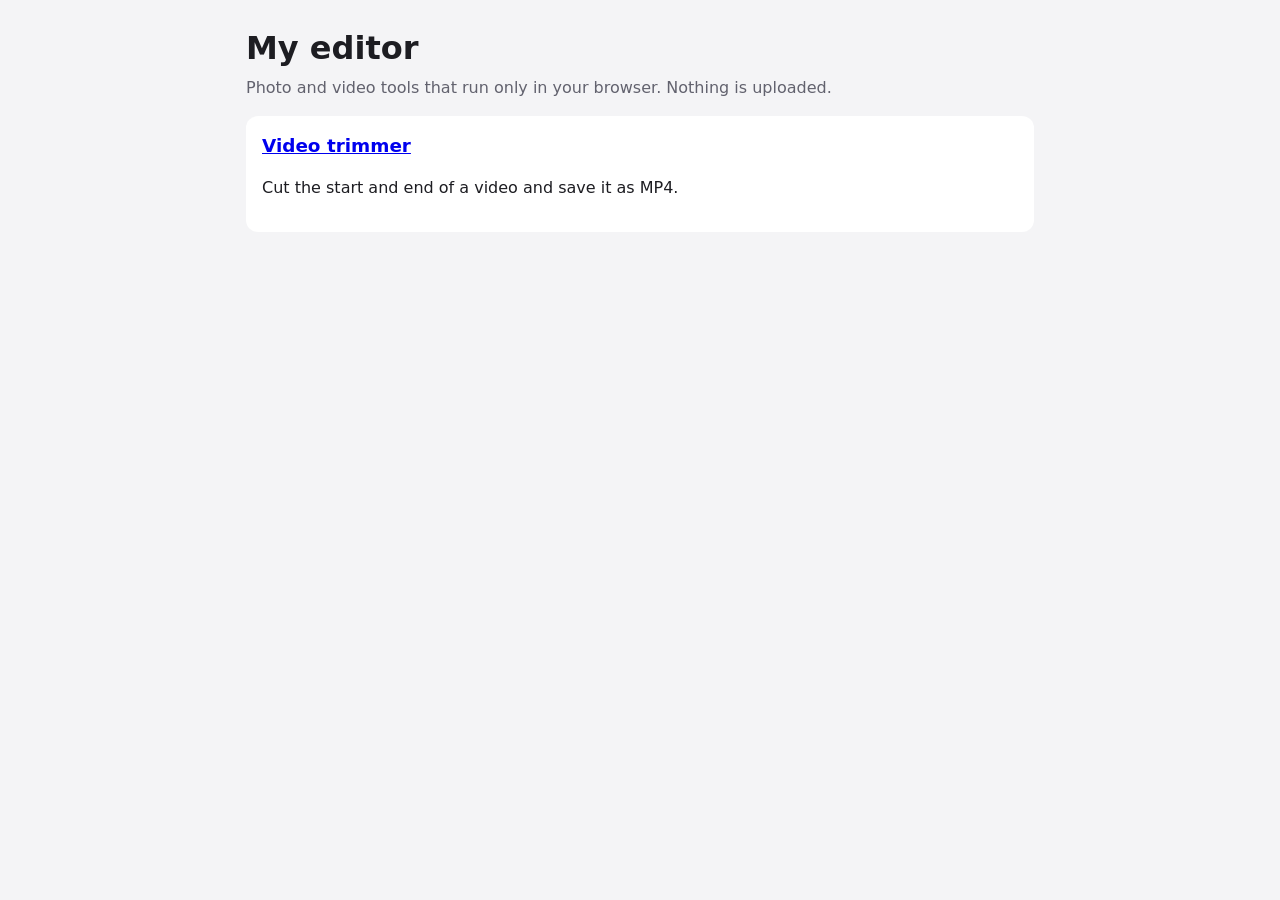
==== index.html @ cd4a401c "Add video trimmer with in-browser MP4 export (WebCodecs) Co-Authored-By: Claude Opus 5.5 <noreply@an" ====
<!doctype html>
<html lang="en">
<head>
  <meta charset="utf-8">
  <meta name="viewport" content="width=device-width, initial-scale=1">
  <title>My editor</title>
  <link rel="stylesheet" href="video.css">
</head>
<body>
  <header>
    <h1>My editor</h1>
    <p class="note">Photo and video tools that run only in your browser. Nothing is uploaded.</p>
  </header>
  <main>
    <section class="card">
      <h2><a href="video.html">Video trimmer</a></h2>
      <p>Cut the start and end of a video and save it as MP4.</p>
    </section>
  </main>
</body>
</html>
---- video.css ----
:root {
  --bg: #f4f4f6;
  --card: #ffffff;
  --text: #1d1d22;
  --muted: #62626e;
  --accent: #3b5bdb;
}
@media (prefers-color-scheme: dark) {
  :root {
    --bg: #16161a;
    --card: #222228;
    --text: #ececf1;
    --muted: #a0a0ad;
    --accent: #7b93ff;
  }
}
* { box-sizing: border-box; }
body {
  margin: 0;
  font-family: system-ui, sans-serif;
  background: var(--bg);
  color: var(--text);
  line-height: 1.5;
}
header, main { max-width: 820px; margin: 0 auto; padding: 0 16px; }
h1 { margin: 24px 0 4px; }
h2 { margin-top: 0; font-size: 1.15rem; }
.note { color: var(--muted); margin: 4px 0 16px; }
.card {
  background: var(--card);
  border-radius: 12px;
  padding: 16px;
  margin-bottom: 16px;
}
video { width: 100%; max-height: 60vh; background: #000; border-radius: 8px; }
.row {
  display: grid;
  grid-template-columns: 9rem 1fr auto;
  gap: 8px;
  align-items: center;
  margin: 8px 0;
}
@media (max-width: 560px) {
  .row { grid-template-columns: 1fr; }
}
input[type="range"] { width: 100%; }
button {
  font: inherit;
  padding: 8px 14px;
  border-radius: 8px;
  border: 1px solid var(--muted);
  background: transparent;
  color: var(--text);
  cursor: pointer;
}
button.primary { background: var(--accent); border-color: var(--accent); color: #fff; }
button:disabled { opacity: 0.5; cursor: default; }
progress { width: 100%; height: 14px; margin-top: 12px; }
#download { display: inline-block; margin-top: 8px; font-weight: 600; color: var(--accent); }
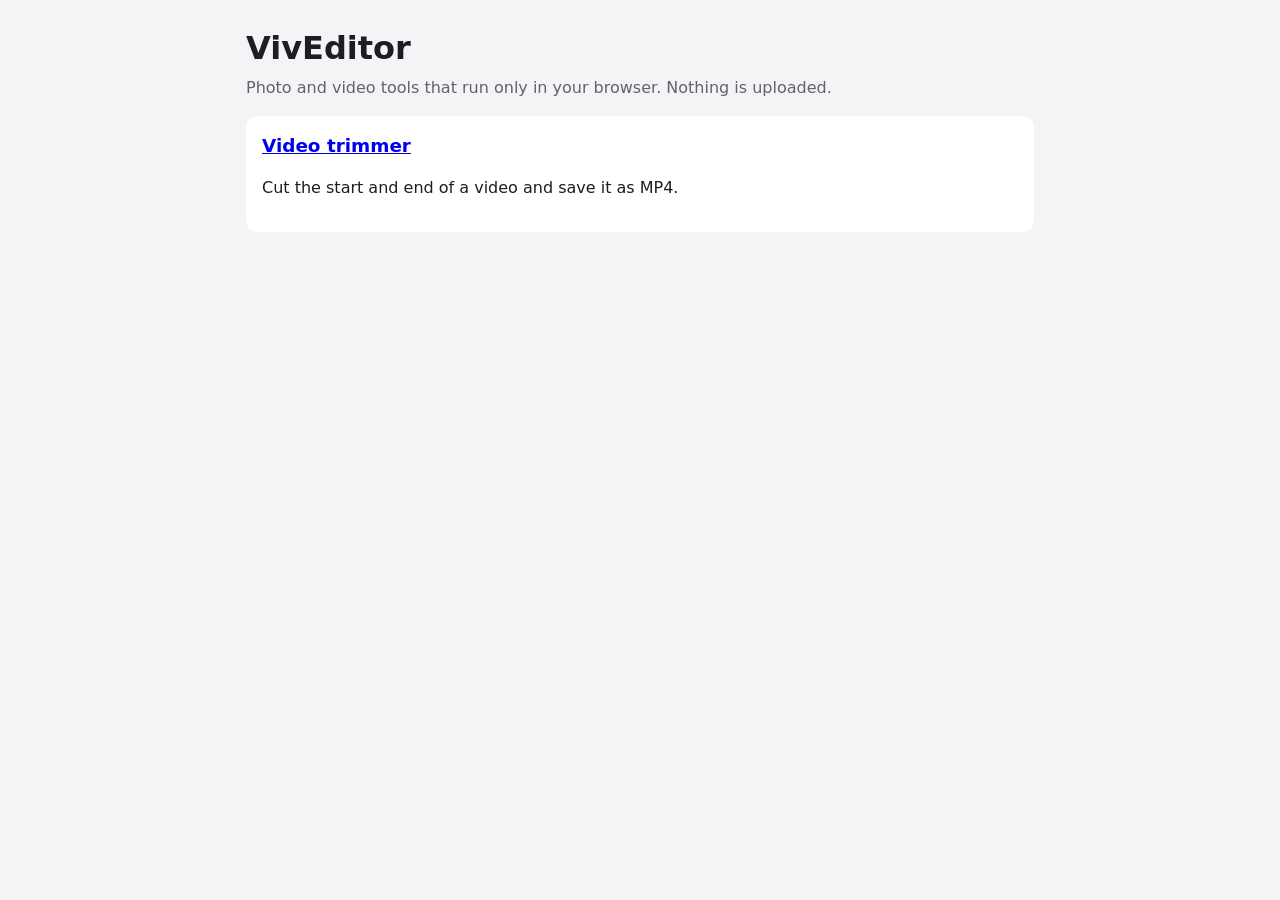
==== commit d88aff01: "Name the editor VivEditor Co-Authored-By: Claude Opus 5.5 <noreply@anthropic.com> Claude-Session: ht" ====
--- a/index.html
+++ b/index.html
@@ -3,12 +3,12 @@
 <head>
   <meta charset="utf-8">
   <meta name="viewport" content="width=device-width, initial-scale=1">
-  <title>My editor</title>
+  <title>VivEditor</title>
   <link rel="stylesheet" href="video.css">
 </head>
 <body>
   <header>
-    <h1>My editor</h1>
+    <h1>VivEditor</h1>
     <p class="note">Photo and video tools that run only in your browser. Nothing is uploaded.</p>
   </header>
   <main>
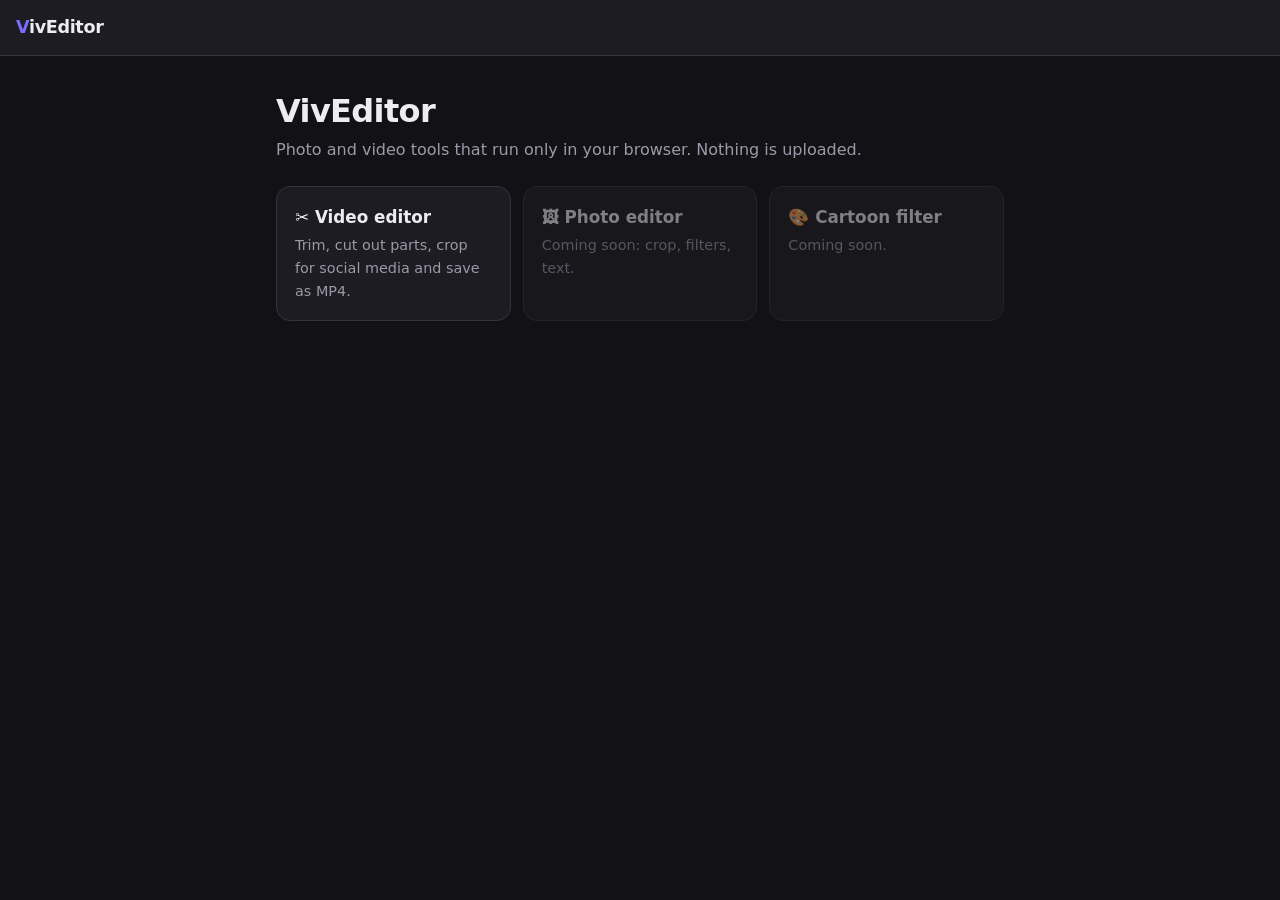
==== commit 2c74098e: "Upgrade video editor: dark layout, thumbnail timeline, multiple cuts, export options - Dark editor l" ====
--- a/index.html
+++ b/index.html
@@ -3,19 +3,31 @@
 <head>
   <meta charset="utf-8">
   <meta name="viewport" content="width=device-width, initial-scale=1">
+  <meta name="theme-color" content="#121216">
   <title>VivEditor</title>
   <link rel="stylesheet" href="video.css">
 </head>
 <body>
-  <header>
+  <header class="topbar">
+    <a class="brand" href="index.html">VivEditor</a>
+  </header>
+  <main class="home">
     <h1>VivEditor</h1>
-    <p class="note">Photo and video tools that run only in your browser. Nothing is uploaded.</p>
-  </header>
-  <main>
-    <section class="card">
-      <h2><a href="video.html">Video trimmer</a></h2>
-      <p>Cut the start and end of a video and save it as MP4.</p>
-    </section>
+    <p>Photo and video tools that run only in your browser. Nothing is uploaded.</p>
+    <div class="tools">
+      <a class="tool" href="video.html">
+        <strong>✂ Video editor</strong>
+        <span>Trim, cut out parts, crop for social media and save as MP4.</span>
+      </a>
+      <div class="tool soon">
+        <strong>🖼 Photo editor</strong>
+        <span>Coming soon: crop, filters, text.</span>
+      </div>
+      <div class="tool soon">
+        <strong>🎨 Cartoon filter</strong>
+        <span>Coming soon.</span>
+      </div>
+    </div>
   </main>
 </body>
 </html>
--- a/video.css
+++ b/video.css
@@ -1,59 +1,245 @@
+/* VivEditor — dark editor look */
 :root {
-  --bg: #f4f4f6;
-  --card: #ffffff;
-  --text: #1d1d22;
-  --muted: #62626e;
-  --accent: #3b5bdb;
-}
-@media (prefers-color-scheme: dark) {
-  :root {
-    --bg: #16161a;
-    --card: #222228;
-    --text: #ececf1;
-    --muted: #a0a0ad;
-    --accent: #7b93ff;
-  }
+  --bg: #121216;
+  --surface: #1c1c22;
+  --surface-2: #26262e;
+  --line: #34343e;
+  --text: #ececf1;
+  --muted: #9a9aa8;
+  --accent: #7b6cff;
+  --accent-text: #ffffff;
+  --handle: #ffcc33;
+  --danger: #ff6b6b;
+  color-scheme: dark;
 }
 * { box-sizing: border-box; }
+html, body { height: 100%; }
 body {
   margin: 0;
-  font-family: system-ui, sans-serif;
+  font-family: system-ui, -apple-system, "Segoe UI", sans-serif;
   background: var(--bg);
   color: var(--text);
-  line-height: 1.5;
-}
-header, main { max-width: 820px; margin: 0 auto; padding: 0 16px; }
-h1 { margin: 24px 0 4px; }
-h2 { margin-top: 0; font-size: 1.15rem; }
-.note { color: var(--muted); margin: 4px 0 16px; }
-.card {
-  background: var(--card);
-  border-radius: 12px;
+  line-height: 1.45;
+  -webkit-tap-highlight-color: transparent;
+}
+a { color: var(--accent); }
+[hidden] { display: none !important; }
+
+/* ---------- top bar ---------- */
+.topbar {
+  display: flex;
+  align-items: center;
+  gap: 12px;
+  height: 56px;
+  padding: 0 16px;
+  background: var(--surface);
+  border-bottom: 1px solid var(--line);
+  position: sticky;
+  top: 0;
+  z-index: 10;
+}
+.brand { font-weight: 800; font-size: 1.1rem; color: var(--text); text-decoration: none; letter-spacing: -0.02em; }
+.brand::first-letter { color: var(--accent); }
+.topbar-title { color: var(--muted); }
+.topbar-actions { margin-left: auto; display: flex; gap: 8px; }
+
+/* ---------- buttons ---------- */
+.btn, .chip, .icon-btn, select {
+  font: inherit;
+  color: var(--text);
+  background: var(--surface-2);
+  border: 1px solid var(--line);
+  border-radius: 10px;
+  padding: 8px 14px;
+  cursor: pointer;
+  text-decoration: none;
+  display: inline-flex;
+  align-items: center;
+  justify-content: center;
+  gap: 6px;
+  white-space: nowrap;
+}
+.btn:hover, .chip:hover, .icon-btn:hover { border-color: var(--muted); }
+.btn.small { padding: 6px 10px; font-size: 0.9rem; }
+.btn.ghost { background: transparent; }
+.btn.primary { background: var(--accent); border-color: var(--accent); color: var(--accent-text); font-weight: 600; }
+.btn.wide { width: 100%; padding: 12px; }
+.btn.download { margin-top: 8px; background: #1f3a2b; border-color: #2f6b47; color: #8ff0b4; font-weight: 600; }
+button:disabled, .btn[aria-disabled="true"] { opacity: 0.45; cursor: default; }
+.icon-btn { width: 40px; height: 40px; padding: 0; border-radius: 50%; font-size: 1rem; }
+
+/* ---------- empty state ---------- */
+.empty { max-width: 640px; margin: 8vh auto; padding: 0 16px; }
+.dropzone {
+  display: flex;
+  flex-direction: column;
+  align-items: center;
+  gap: 6px;
+  padding: 56px 16px;
+  border: 2px dashed var(--line);
+  border-radius: 18px;
+  background: var(--surface);
+  cursor: pointer;
+  text-align: center;
+}
+.dropzone.over { border-color: var(--accent); background: #211f33; }
+.dropzone-icon {
+  width: 64px; height: 64px; border-radius: 50%;
+  display: grid; place-items: center;
+  background: var(--accent); color: #fff; font-size: 1.5rem; margin-bottom: 8px;
+}
+.dropzone strong { font-size: 1.25rem; }
+.dropzone span, .dropzone small { color: var(--muted); }
+.dropzone small { margin-top: 12px; }
+.warning { color: var(--handle); text-align: center; }
+
+/* ---------- editor layout ---------- */
+.editor {
+  display: grid;
+  grid-template-columns: minmax(0, 1fr) 300px;
+  gap: 16px;
   padding: 16px;
-  margin-bottom: 16px;
-}
-video { width: 100%; max-height: 60vh; background: #000; border-radius: 8px; }
-.row {
+  max-width: 1400px;
+  margin: 0 auto;
+}
+@media (max-width: 860px) {
+  .editor { grid-template-columns: minmax(0, 1fr); padding: 12px; }
+}
+.stage { min-width: 0; }
+
+.viewer {
+  background: #000;
+  border-radius: 14px;
+  display: flex;
+  align-items: center;
+  justify-content: center;
+  height: min(58vh, 640px);
+  overflow: hidden;
+}
+@media (max-width: 860px) { .viewer { height: 42vh; } }
+/* .frame takes the exact shape of the video (size set in video.js) so the crop box lines up */
+.frame { position: relative; flex: none; }
+.frame video { display: block; width: 100%; height: 100%; }
+.crop-box {
+  position: absolute;
+  outline: 2px solid rgba(255, 255, 255, 0.9);
+  box-shadow: 0 0 0 9999px rgba(0, 0, 0, 0.6);
+  pointer-events: none;
+}
+
+/* ---------- timeline ---------- */
+.timeline-tools {
+  display: flex;
+  align-items: center;
+  gap: 8px;
+  flex-wrap: wrap;
+  margin: 12px 0 8px;
+}
+.time { font-variant-numeric: tabular-nums; }
+.muted { color: var(--muted); }
+.spacer { flex: 1; }
+
+.timeline {
+  position: relative;
+  height: 72px;
+  border-radius: 10px;
+  background: var(--surface);
+  overflow: hidden;
+  touch-action: none; /* lets us drag on phones without scrolling the page */
+  user-select: none;
+  cursor: pointer;
+}
+.thumbs { position: absolute; inset: 0; width: 100%; height: 100%; }
+.segments { position: absolute; inset: 0; }
+.gap { position: absolute; top: 0; bottom: 0; background: rgba(10, 10, 14, 0.78); }
+.gap::after {
+  content: "";
+  position: absolute; inset: 0;
+  background: repeating-linear-gradient(45deg, transparent 0 6px, rgba(255,255,255,0.06) 6px 12px);
+}
+.segment {
+  position: absolute;
+  top: 0; bottom: 0;
+  border-top: 3px solid var(--handle);
+  border-bottom: 3px solid var(--handle);
+}
+.segment.selected { background: rgba(123, 108, 255, 0.25); border-color: #fff; }
+.handle {
+  position: absolute;
+  top: -3px; bottom: -3px;
+  width: 14px;
+  background: var(--handle);
+  cursor: ew-resize;
   display: grid;
-  grid-template-columns: 9rem 1fr auto;
-  gap: 8px;
-  align-items: center;
-  margin: 8px 0;
-}
+  place-items: center;
+}
+.handle::before { content: ""; width: 2px; height: 22px; background: rgba(0, 0, 0, 0.5); border-radius: 1px; }
+.handle.start { left: 0; border-radius: 6px 0 0 6px; }
+.handle.end { right: 0; border-radius: 0 6px 6px 0; }
+.segment.selected .handle { background: #fff; }
+/* bigger invisible touch area for fingers */
+.handle::after { content: ""; position: absolute; inset: 0 -10px; }
+.playhead {
+  position: absolute;
+  top: 0; bottom: 0;
+  width: 2px;
+  margin-left: -1px;
+  background: #fff;
+  box-shadow: 0 0 4px rgba(0, 0, 0, 0.8);
+  pointer-events: none;
+}
+.playhead::before {
+  content: "";
+  position: absolute;
+  top: 0; left: -5px;
+  border: 6px solid transparent;
+  border-top-color: #fff;
+}
+.hint { color: var(--muted); font-size: 0.85rem; margin: 8px 2px 0; }
+
+/* ---------- export panel ---------- */
+.panel {
+  background: var(--surface);
+  border: 1px solid var(--line);
+  border-radius: 14px;
+  padding: 16px;
+  align-self: start;
+}
+.panel h2 { margin: 0 0 12px; font-size: 1.05rem; }
+.field { display: block; margin-bottom: 14px; }
+.label { display: block; font-size: 0.85rem; color: var(--muted); margin-bottom: 6px; }
+select { width: 100%; appearance: none; background-image: linear-gradient(45deg, transparent 50%, var(--muted) 50%), linear-gradient(135deg, var(--muted) 50%, transparent 50%); background-position: calc(100% - 18px) 55%, calc(100% - 13px) 55%; background-size: 5px 5px; background-repeat: no-repeat; justify-content: flex-start; }
+.chips { display: flex; flex-wrap: wrap; gap: 6px; }
+.chip { padding: 6px 10px; font-size: 0.85rem; border-radius: 999px; }
+.chip.active { background: var(--accent); border-color: var(--accent); color: var(--accent-text); }
+.toggle { display: flex; align-items: center; gap: 10px; cursor: pointer; }
+.toggle input { width: 18px; height: 18px; accent-color: var(--accent); }
+.summary { color: var(--muted); font-size: 0.85rem; margin: 0 0 12px; }
+progress { width: 100%; height: 8px; margin-top: 12px; accent-color: var(--accent); }
+.status { color: var(--muted); font-size: 0.9rem; min-height: 1.2em; margin: 8px 0 0; }
+.status.error { color: var(--danger); }
+
+/* ---------- home page ---------- */
+.home { max-width: 760px; margin: 0 auto; padding: 32px 16px; }
+.home h1 { font-size: 2rem; margin: 0 0 4px; letter-spacing: -0.02em; }
+.home > p { color: var(--muted); margin: 0 0 24px; }
+.tools { display: grid; grid-template-columns: repeat(auto-fill, minmax(220px, 1fr)); gap: 12px; }
+.tool {
+  display: block;
+  padding: 18px;
+  border-radius: 14px;
+  background: var(--surface);
+  border: 1px solid var(--line);
+  color: var(--text);
+  text-decoration: none;
+}
+.tool:hover { border-color: var(--accent); }
+.tool strong { display: block; font-size: 1.05rem; margin-bottom: 4px; }
+.tool span { color: var(--muted); font-size: 0.9rem; }
+.tool.soon { opacity: 0.5; pointer-events: none; }
+
+/* phones: play + time on one row, the three edit buttons on the next */
 @media (max-width: 560px) {
-  .row { grid-template-columns: 1fr; }
-}
-input[type="range"] { width: 100%; }
-button {
-  font: inherit;
-  padding: 8px 14px;
-  border-radius: 8px;
-  border: 1px solid var(--muted);
-  background: transparent;
-  color: var(--text);
-  cursor: pointer;
-}
-button.primary { background: var(--accent); border-color: var(--accent); color: #fff; }
-button:disabled { opacity: 0.5; cursor: default; }
-progress { width: 100%; height: 14px; margin-top: 12px; }
-#download { display: inline-block; margin-top: 8px; font-weight: 600; color: var(--accent); }
+  .timeline-tools .spacer { flex-basis: 100%; height: 0; }
+  .timeline-tools .btn.small { flex: 1; }
+}
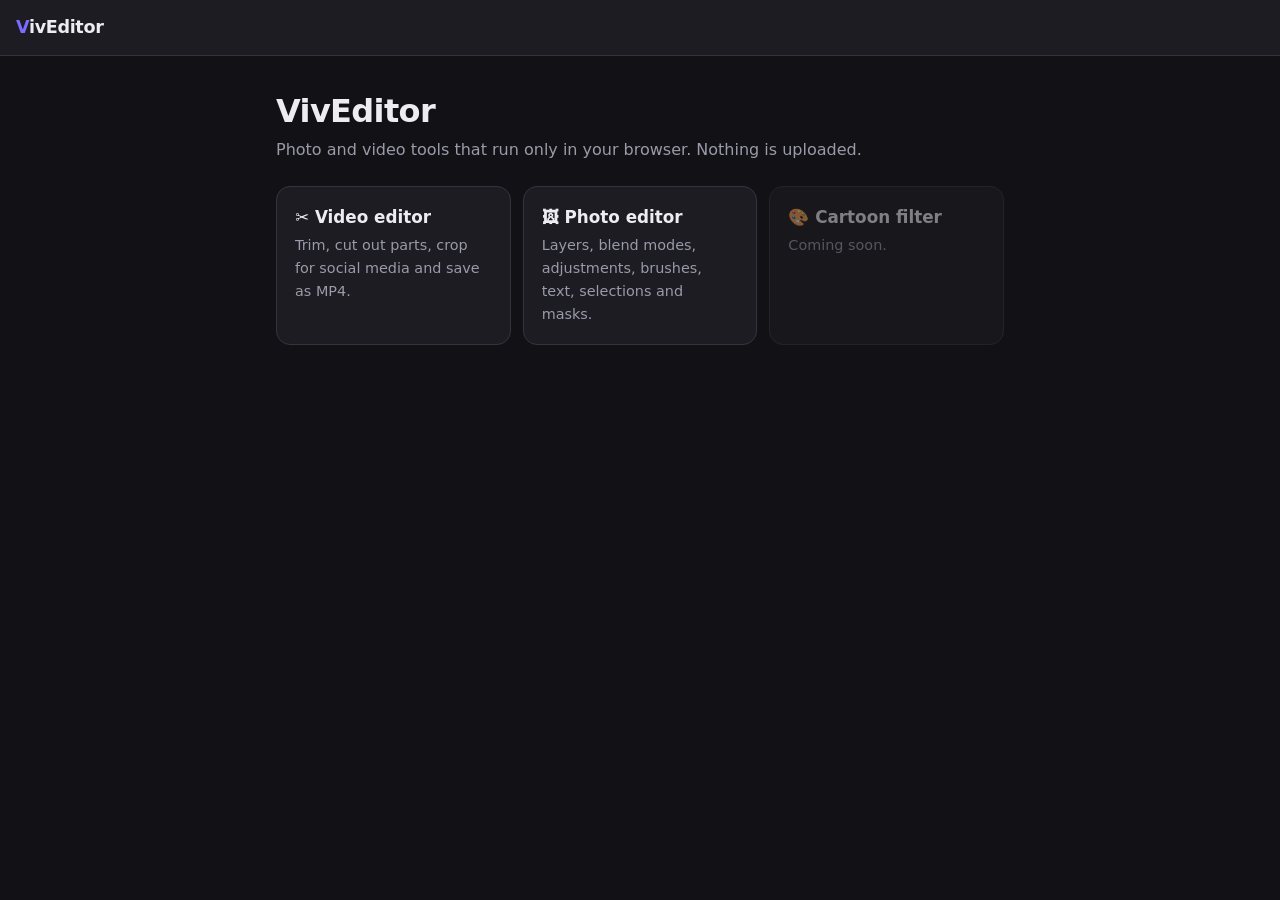
==== commit 5ef0d7a6: "Add photo editor: layers, blend modes, adjustment layers, brushes, text, selections, masks - Layers " ====
--- a/index.html
+++ b/index.html
@@ -5,7 +5,7 @@
   <meta name="viewport" content="width=device-width, initial-scale=1">
   <meta name="theme-color" content="#121216">
   <title>VivEditor</title>
-  <link rel="stylesheet" href="video.css">
+  <link rel="stylesheet" href="style.css">
 </head>
 <body>
   <header class="topbar">
@@ -19,10 +19,10 @@
         <strong>✂ Video editor</strong>
         <span>Trim, cut out parts, crop for social media and save as MP4.</span>
       </a>
-      <div class="tool soon">
+      <a class="tool" href="photo.html">
         <strong>🖼 Photo editor</strong>
-        <span>Coming soon: crop, filters, text.</span>
-      </div>
+        <span>Layers, blend modes, adjustments, brushes, text, selections and masks.</span>
+      </a>
       <div class="tool soon">
         <strong>🎨 Cartoon filter</strong>
         <span>Coming soon.</span>
--- a/style.css
+++ b/style.css
@@ -0,0 +1,245 @@
+/* VivEditor — dark editor look */
+:root {
+  --bg: #121216;
+  --surface: #1c1c22;
+  --surface-2: #26262e;
+  --line: #34343e;
+  --text: #ececf1;
+  --muted: #9a9aa8;
+  --accent: #7b6cff;
+  --accent-text: #ffffff;
+  --handle: #ffcc33;
+  --danger: #ff6b6b;
+  color-scheme: dark;
+}
+* { box-sizing: border-box; }
+html, body { height: 100%; }
+body {
+  margin: 0;
+  font-family: system-ui, -apple-system, "Segoe UI", sans-serif;
+  background: var(--bg);
+  color: var(--text);
+  line-height: 1.45;
+  -webkit-tap-highlight-color: transparent;
+}
+a { color: var(--accent); }
+[hidden] { display: none !important; }
+
+/* ---------- top bar ---------- */
+.topbar {
+  display: flex;
+  align-items: center;
+  gap: 12px;
+  height: 56px;
+  padding: 0 16px;
+  background: var(--surface);
+  border-bottom: 1px solid var(--line);
+  position: sticky;
+  top: 0;
+  z-index: 10;
+}
+.brand { font-weight: 800; font-size: 1.1rem; color: var(--text); text-decoration: none; letter-spacing: -0.02em; }
+.brand::first-letter { color: var(--accent); }
+.topbar-title { color: var(--muted); }
+.topbar-actions { margin-left: auto; display: flex; gap: 8px; }
+
+/* ---------- buttons ---------- */
+.btn, .chip, .icon-btn, select {
+  font: inherit;
+  color: var(--text);
+  background: var(--surface-2);
+  border: 1px solid var(--line);
+  border-radius: 10px;
+  padding: 8px 14px;
+  cursor: pointer;
+  text-decoration: none;
+  display: inline-flex;
+  align-items: center;
+  justify-content: center;
+  gap: 6px;
+  white-space: nowrap;
+}
+.btn:hover, .chip:hover, .icon-btn:hover { border-color: var(--muted); }
+.btn.small { padding: 6px 10px; font-size: 0.9rem; }
+.btn.ghost { background: transparent; }
+.btn.primary { background: var(--accent); border-color: var(--accent); color: var(--accent-text); font-weight: 600; }
+.btn.wide { width: 100%; padding: 12px; }
+.btn.download { margin-top: 8px; background: #1f3a2b; border-color: #2f6b47; color: #8ff0b4; font-weight: 600; }
+button:disabled, .btn[aria-disabled="true"] { opacity: 0.45; cursor: default; }
+.icon-btn { width: 40px; height: 40px; padding: 0; border-radius: 50%; font-size: 1rem; }
+
+/* ---------- empty state ---------- */
+.empty { max-width: 640px; margin: 8vh auto; padding: 0 16px; }
+.dropzone {
+  display: flex;
+  flex-direction: column;
+  align-items: center;
+  gap: 6px;
+  padding: 56px 16px;
+  border: 2px dashed var(--line);
+  border-radius: 18px;
+  background: var(--surface);
+  cursor: pointer;
+  text-align: center;
+}
+.dropzone.over { border-color: var(--accent); background: #211f33; }
+.dropzone-icon {
+  width: 64px; height: 64px; border-radius: 50%;
+  display: grid; place-items: center;
+  background: var(--accent); color: #fff; font-size: 1.5rem; margin-bottom: 8px;
+}
+.dropzone strong { font-size: 1.25rem; }
+.dropzone span, .dropzone small { color: var(--muted); }
+.dropzone small { margin-top: 12px; }
+.warning { color: var(--handle); text-align: center; }
+
+/* ---------- editor layout ---------- */
+.editor {
+  display: grid;
+  grid-template-columns: minmax(0, 1fr) 300px;
+  gap: 16px;
+  padding: 16px;
+  max-width: 1400px;
+  margin: 0 auto;
+}
+@media (max-width: 860px) {
+  .editor { grid-template-columns: minmax(0, 1fr); padding: 12px; }
+}
+.stage { min-width: 0; }
+
+.viewer {
+  background: #000;
+  border-radius: 14px;
+  display: flex;
+  align-items: center;
+  justify-content: center;
+  height: min(58vh, 640px);
+  overflow: hidden;
+}
+@media (max-width: 860px) { .viewer { height: 42vh; } }
+/* .frame takes the exact shape of the video (size set in video.js) so the crop box lines up */
+.frame { position: relative; flex: none; }
+.frame video { display: block; width: 100%; height: 100%; }
+.crop-box {
+  position: absolute;
+  outline: 2px solid rgba(255, 255, 255, 0.9);
+  box-shadow: 0 0 0 9999px rgba(0, 0, 0, 0.6);
+  pointer-events: none;
+}
+
+/* ---------- timeline ---------- */
+.timeline-tools {
+  display: flex;
+  align-items: center;
+  gap: 8px;
+  flex-wrap: wrap;
+  margin: 12px 0 8px;
+}
+.time { font-variant-numeric: tabular-nums; }
+.muted { color: var(--muted); }
+.spacer { flex: 1; }
+
+.timeline {
+  position: relative;
+  height: 72px;
+  border-radius: 10px;
+  background: var(--surface);
+  overflow: hidden;
+  touch-action: none; /* lets us drag on phones without scrolling the page */
+  user-select: none;
+  cursor: pointer;
+}
+.thumbs { position: absolute; inset: 0; width: 100%; height: 100%; }
+.segments { position: absolute; inset: 0; }
+.gap { position: absolute; top: 0; bottom: 0; background: rgba(10, 10, 14, 0.78); }
+.gap::after {
+  content: "";
+  position: absolute; inset: 0;
+  background: repeating-linear-gradient(45deg, transparent 0 6px, rgba(255,255,255,0.06) 6px 12px);
+}
+.segment {
+  position: absolute;
+  top: 0; bottom: 0;
+  border-top: 3px solid var(--handle);
+  border-bottom: 3px solid var(--handle);
+}
+.segment.selected { background: rgba(123, 108, 255, 0.25); border-color: #fff; }
+.handle {
+  position: absolute;
+  top: -3px; bottom: -3px;
+  width: 14px;
+  background: var(--handle);
+  cursor: ew-resize;
+  display: grid;
+  place-items: center;
+}
+.handle::before { content: ""; width: 2px; height: 22px; background: rgba(0, 0, 0, 0.5); border-radius: 1px; }
+.handle.start { left: 0; border-radius: 6px 0 0 6px; }
+.handle.end { right: 0; border-radius: 0 6px 6px 0; }
+.segment.selected .handle { background: #fff; }
+/* bigger invisible touch area for fingers */
+.handle::after { content: ""; position: absolute; inset: 0 -10px; }
+.playhead {
+  position: absolute;
+  top: 0; bottom: 0;
+  width: 2px;
+  margin-left: -1px;
+  background: #fff;
+  box-shadow: 0 0 4px rgba(0, 0, 0, 0.8);
+  pointer-events: none;
+}
+.playhead::before {
+  content: "";
+  position: absolute;
+  top: 0; left: -5px;
+  border: 6px solid transparent;
+  border-top-color: #fff;
+}
+.hint { color: var(--muted); font-size: 0.85rem; margin: 8px 2px 0; }
+
+/* ---------- export panel ---------- */
+.panel {
+  background: var(--surface);
+  border: 1px solid var(--line);
+  border-radius: 14px;
+  padding: 16px;
+  align-self: start;
+}
+.panel h2 { margin: 0 0 12px; font-size: 1.05rem; }
+.field { display: block; margin-bottom: 14px; }
+.label { display: block; font-size: 0.85rem; color: var(--muted); margin-bottom: 6px; }
+select { width: 100%; appearance: none; background-image: linear-gradient(45deg, transparent 50%, var(--muted) 50%), linear-gradient(135deg, var(--muted) 50%, transparent 50%); background-position: calc(100% - 18px) 55%, calc(100% - 13px) 55%; background-size: 5px 5px; background-repeat: no-repeat; justify-content: flex-start; }
+.chips { display: flex; flex-wrap: wrap; gap: 6px; }
+.chip { padding: 6px 10px; font-size: 0.85rem; border-radius: 999px; }
+.chip.active { background: var(--accent); border-color: var(--accent); color: var(--accent-text); }
+.toggle { display: flex; align-items: center; gap: 10px; cursor: pointer; }
+.toggle input { width: 18px; height: 18px; accent-color: var(--accent); }
+.summary { color: var(--muted); font-size: 0.85rem; margin: 0 0 12px; }
+progress { width: 100%; height: 8px; margin-top: 12px; accent-color: var(--accent); }
+.status { color: var(--muted); font-size: 0.9rem; min-height: 1.2em; margin: 8px 0 0; }
+.status.error { color: var(--danger); }
+
+/* ---------- home page ---------- */
+.home { max-width: 760px; margin: 0 auto; padding: 32px 16px; }
+.home h1 { font-size: 2rem; margin: 0 0 4px; letter-spacing: -0.02em; }
+.home > p { color: var(--muted); margin: 0 0 24px; }
+.tools { display: grid; grid-template-columns: repeat(auto-fill, minmax(220px, 1fr)); gap: 12px; }
+.tool {
+  display: block;
+  padding: 18px;
+  border-radius: 14px;
+  background: var(--surface);
+  border: 1px solid var(--line);
+  color: var(--text);
+  text-decoration: none;
+}
+.tool:hover { border-color: var(--accent); }
+.tool strong { display: block; font-size: 1.05rem; margin-bottom: 4px; }
+.tool span { color: var(--muted); font-size: 0.9rem; }
+.tool.soon { opacity: 0.5; pointer-events: none; }
+
+/* phones: play + time on one row, the three edit buttons on the next */
+@media (max-width: 560px) {
+  .timeline-tools .spacer { flex-basis: 100%; height: 0; }
+  .timeline-tools .btn.small { flex: 1; }
+}
